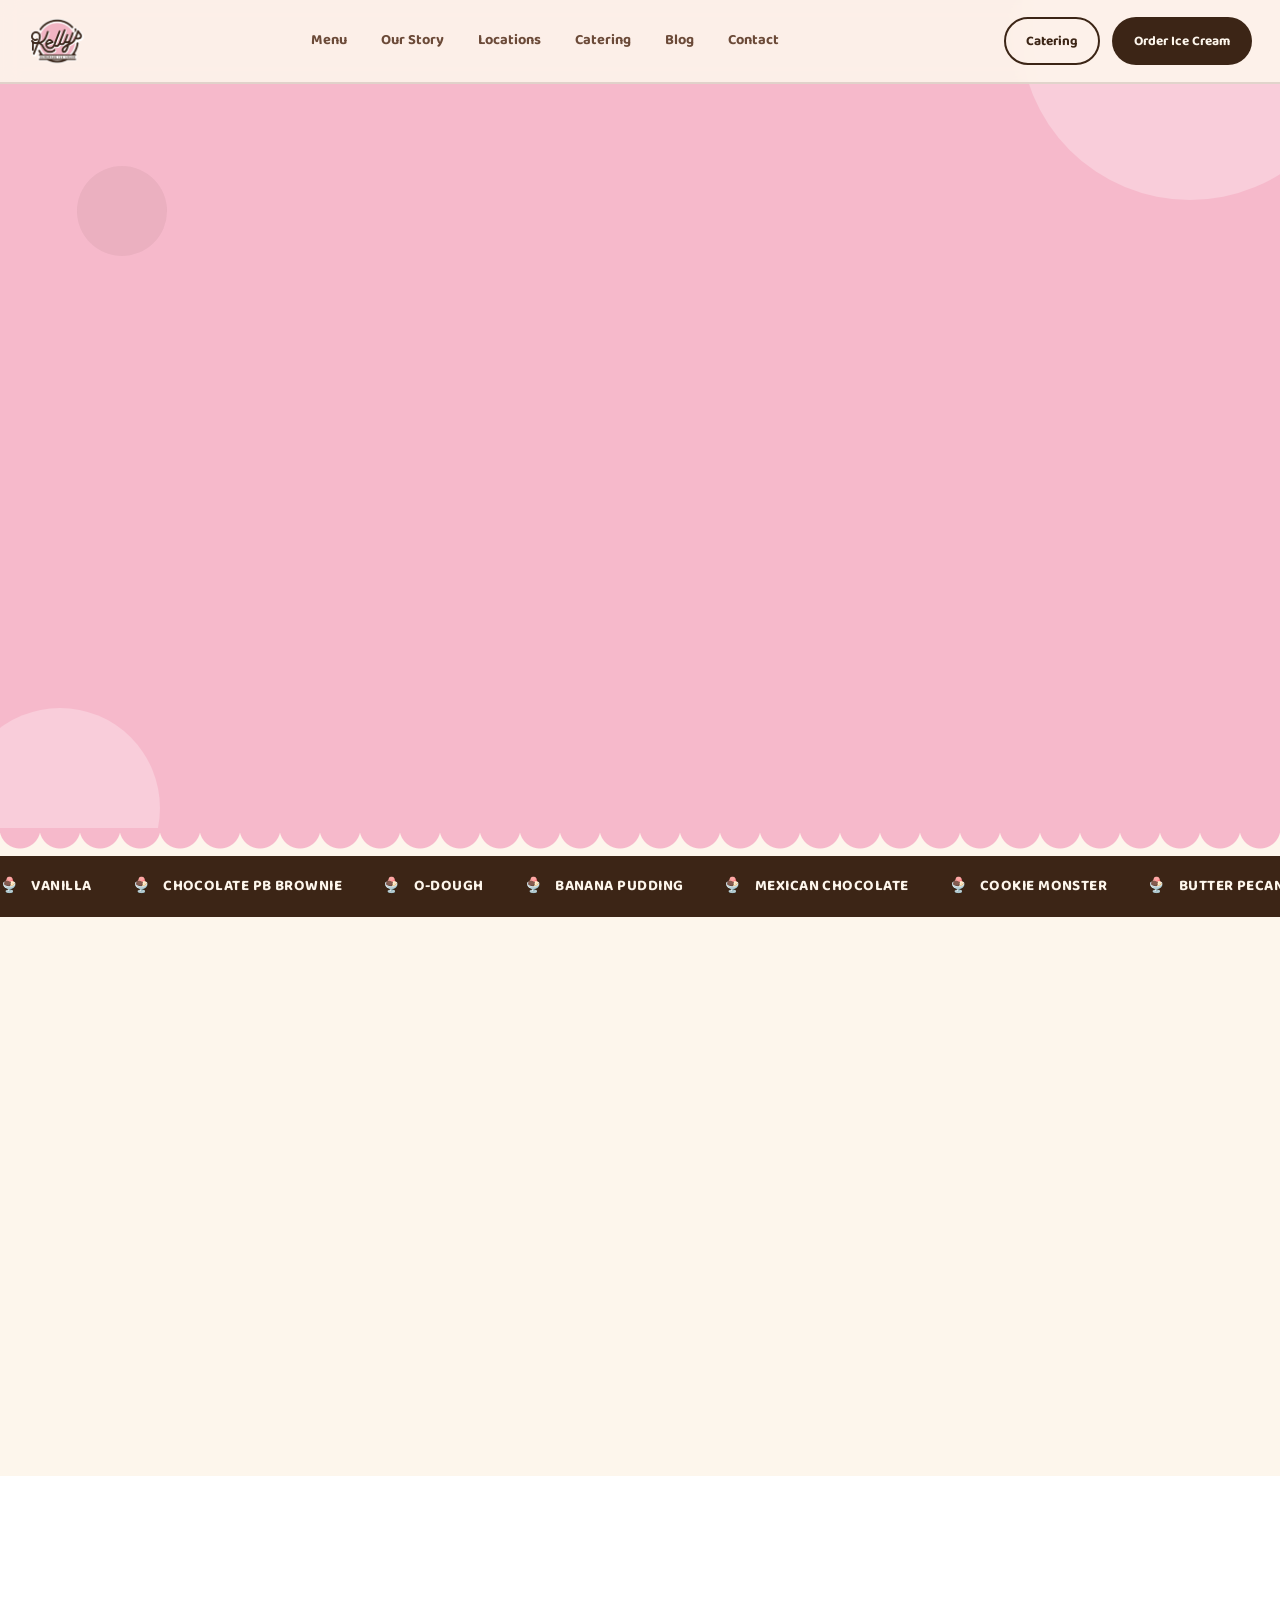
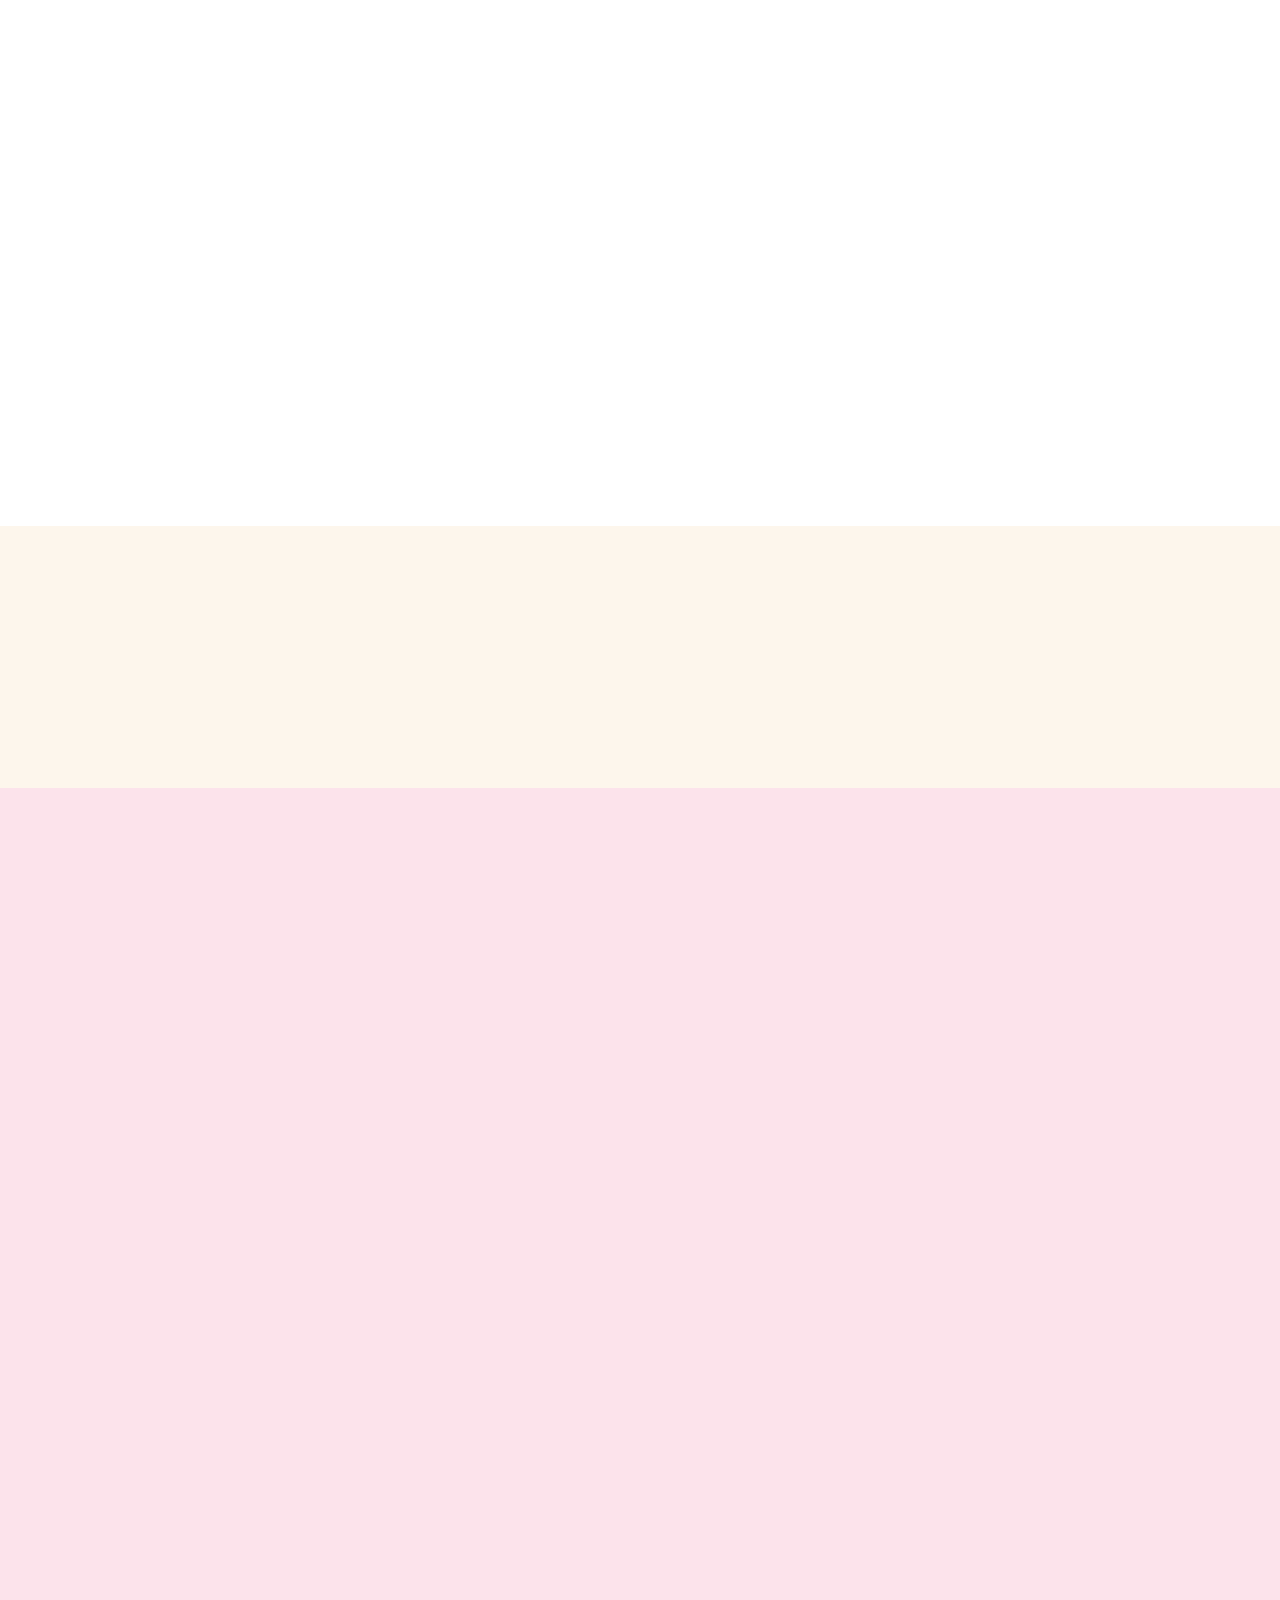
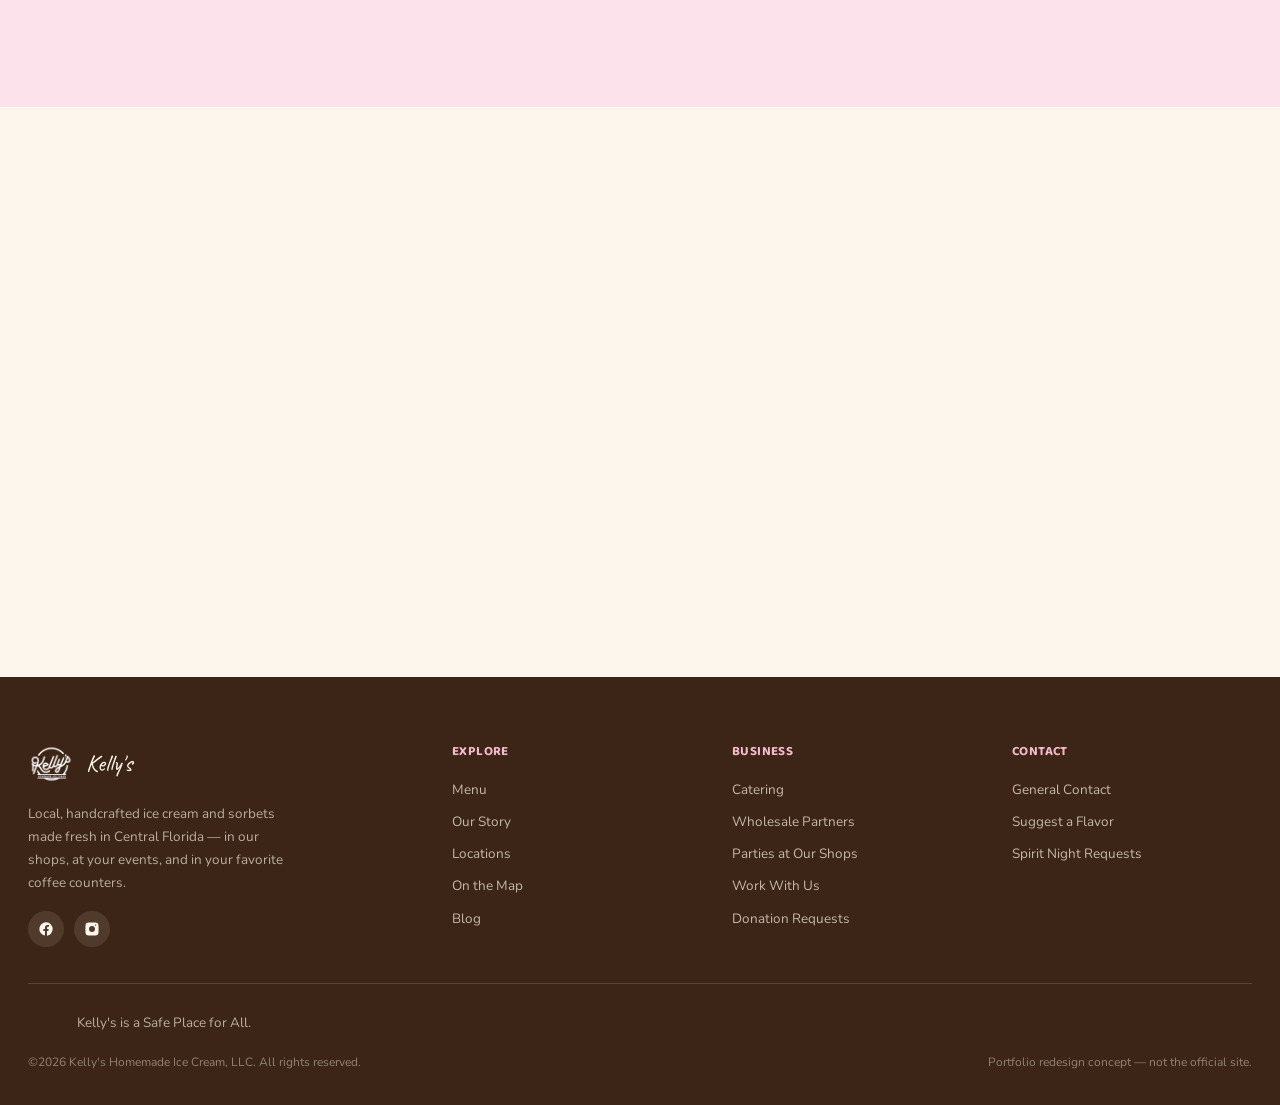
==== index.html @ 0a03357f "Initial build: Kelly's Homemade Ice Cream portfolio redesign A spec redesign of kellyshomemadeicecre" ====
<!DOCTYPE html>
<html lang="en">
<head>
  <meta charset="UTF-8">
  <meta name="viewport" content="width=device-width, initial-scale=1.0">
  <title>Kelly's Homemade Ice Cream | Central Florida Scoop Shops</title>
  <meta name="description" content="Kelly's Homemade Ice Cream is a local, handcrafted ice cream and sorbet shop with locations across Central Florida — plus catering, an ice cream truck, and wholesale partners.">
  <link rel="icon" type="image/svg+xml" href="images/favicon.svg">
  <link rel="icon" type="image/png" sizes="32x32" href="images/icon-32.png">
  <link rel="icon" type="image/png" sizes="16x16" href="images/icon-16.png">
  <link rel="apple-touch-icon" sizes="180x180" href="images/icon-180.png">
  <link rel="preconnect" href="https://fonts.googleapis.com">
  <link rel="preconnect" href="https://fonts.gstatic.com" crossorigin>
  <link href="https://fonts.googleapis.com/css2?family=Baloo+2:wght@500;600;700;800&family=Nunito:wght@400;500;600;700&family=Caveat:wght@600;700&family=Space+Mono:wght@400;700&display=swap" rel="stylesheet">
  <link rel="stylesheet" href="css/style.css">
</head>
<body>

<!-- ===== ICON SPRITE ===== -->
<svg style="display:none" aria-hidden="true">
  <symbol id="icon-pin" viewBox="0 0 24 24" fill="none" stroke="currentColor" stroke-width="2" stroke-linecap="round" stroke-linejoin="round">
    <path d="M21 10c0 6-9 12-9 12s-9-6-9-12a9 9 0 0 1 18 0z"/><circle cx="12" cy="10" r="3"/>
  </symbol>
  <symbol id="icon-phone" viewBox="0 0 24 24" fill="none" stroke="currentColor" stroke-width="2" stroke-linecap="round" stroke-linejoin="round">
    <path d="M22 16.92v3a2 2 0 0 1-2.18 2 19.79 19.79 0 0 1-8.63-3.07 19.5 19.5 0 0 1-6-6 19.79 19.79 0 0 1-3.07-8.67A2 2 0 0 1 4.11 2h3a2 2 0 0 1 2 1.72c.127.96.362 1.903.7 2.81a2 2 0 0 1-.45 2.11L8.09 9.91a16 16 0 0 0 6 6l1.27-1.27a2 2 0 0 1 2.11-.45c.907.338 1.85.573 2.81.7A2 2 0 0 1 22 16.92z"/>
  </symbol>
  <symbol id="icon-mail" viewBox="0 0 24 24" fill="none" stroke="currentColor" stroke-width="2" stroke-linecap="round" stroke-linejoin="round">
    <path d="M22 6 12 13 2 6"/><path d="M2 6h20v12H2z"/>
  </symbol>
  <symbol id="icon-clock" viewBox="0 0 24 24" fill="none" stroke="currentColor" stroke-width="2" stroke-linecap="round" stroke-linejoin="round">
    <circle cx="12" cy="12" r="9"/><path d="M12 7v5l3 3"/>
  </symbol>
  <symbol id="icon-truck" viewBox="0 0 24 24" fill="none" stroke="currentColor" stroke-width="2" stroke-linecap="round" stroke-linejoin="round">
    <path d="M1 3h15v13H1z"/><path d="M16 8h4l3 3v5h-7V8z"/><circle cx="5.5" cy="18.5" r="2.5"/><circle cx="18.5" cy="18.5" r="2.5"/>
  </symbol>
  <symbol id="icon-cart" viewBox="0 0 24 24" fill="none" stroke="currentColor" stroke-width="2" stroke-linecap="round" stroke-linejoin="round">
    <circle cx="9" cy="21" r="1"/><circle cx="20" cy="21" r="1"/><path d="M1 1h4l2.68 13.39a2 2 0 0 0 2 1.61h9.72a2 2 0 0 0 2-1.61L23 6H6"/>
  </symbol>
  <symbol id="icon-gift" viewBox="0 0 24 24" fill="none" stroke="currentColor" stroke-width="2" stroke-linecap="round" stroke-linejoin="round">
    <rect x="2" y="8" width="20" height="4" rx="1"/><path d="M12 8v13M12 8s-1-5-4-5-3 3-1 5M12 8s1-5 4-5 3 3 1 5"/><path d="M4 12v7a2 2 0 0 0 2 2h12a2 2 0 0 0 2-2v-7"/>
  </symbol>
  <symbol id="icon-heart" viewBox="0 0 24 24" fill="none" stroke="currentColor" stroke-width="2" stroke-linecap="round" stroke-linejoin="round">
    <path d="M20.8 4.6a5.5 5.5 0 0 0-7.8 0L12 5.6l-1-1a5.5 5.5 0 0 0-7.8 7.8l1 1L12 21l7.8-7.6 1-1a5.5 5.5 0 0 0 0-7.8z"/>
  </symbol>
  <symbol id="icon-briefcase" viewBox="0 0 24 24" fill="none" stroke="currentColor" stroke-width="2" stroke-linecap="round" stroke-linejoin="round">
    <rect x="2" y="7" width="20" height="14" rx="2"/><path d="M16 21V5a2 2 0 0 0-2-2h-4a2 2 0 0 0-2 2v16"/>
  </symbol>
  <symbol id="icon-users" viewBox="0 0 24 24" fill="none" stroke="currentColor" stroke-width="2" stroke-linecap="round" stroke-linejoin="round">
    <path d="M17 21v-2a4 4 0 0 0-4-4H5a4 4 0 0 0-4 4v2"/><circle cx="9" cy="7" r="4"/><path d="M23 21v-2a4 4 0 0 0-3-3.87"/><path d="M16 3.13a4 4 0 0 1 0 7.75"/>
  </symbol>
  <symbol id="icon-check" viewBox="0 0 24 24" fill="none" stroke="currentColor" stroke-width="2.5" stroke-linecap="round" stroke-linejoin="round">
    <path d="M5 13l4 4L19 7"/>
  </symbol>
  <symbol id="icon-arrow" viewBox="0 0 24 24" fill="none" stroke="currentColor" stroke-width="2" stroke-linecap="round" stroke-linejoin="round">
    <path d="M5 12h14M13 6l6 6-6 6"/>
  </symbol>
  <symbol id="icon-x" viewBox="0 0 24 24" fill="none" stroke="currentColor" stroke-width="2" stroke-linecap="round" stroke-linejoin="round">
    <path d="M6 6l12 12M18 6L6 18"/>
  </symbol>
  <symbol id="icon-handshake" viewBox="0 0 24 24" fill="none" stroke="currentColor" stroke-width="2" stroke-linecap="round" stroke-linejoin="round">
    <path d="M11 17l-1.5-1.5a3.5 3.5 0 0 1 0-5L12 8"/><path d="M13 7l1.5 1.5a3.5 3.5 0 0 1 0 5L12 16"/><path d="M2 12l4-4 4 4-4 4z"/><path d="M22 12l-4-4-4 4 4 4z"/>
  </symbol>
  <symbol id="icon-lightbulb" viewBox="0 0 24 24" fill="none" stroke="currentColor" stroke-width="2" stroke-linecap="round" stroke-linejoin="round">
    <path d="M9 18h6M10 22h4M12 2a6 6 0 0 0-4 10.5c.6.6 1 1.5 1 2.5h6c0-1 .4-1.9 1-2.5A6 6 0 0 0 12 2z"/>
  </symbol>
  <symbol id="icon-map" viewBox="0 0 24 24" fill="none" stroke="currentColor" stroke-width="2" stroke-linecap="round" stroke-linejoin="round">
    <path d="M1 6v16l7-4 8 4 7-4V2l-7 4-8-4z"/><path d="M8 2v16M16 6v16"/>
  </symbol>
  <symbol id="icon-upload" viewBox="0 0 24 24" fill="none" stroke="currentColor" stroke-width="2" stroke-linecap="round" stroke-linejoin="round">
    <path d="M21 15v4a2 2 0 0 1-2 2H5a2 2 0 0 1-2-2v-4"/><path d="M17 8l-5-5-5 5"/><path d="M12 3v12"/>
  </symbol>
</svg>

<!-- ===== NAV ===== -->
<header class="nav" id="nav">
  <div class="container nav-inner">
    <a href="index.html" class="nav-logo">
      <img src="images/logo-pink.png" alt="Kelly's Homemade Ice Cream">
    </a>
    <nav class="nav-links" aria-label="Primary">
      <a href="menu.html" class="nav-link">Menu</a>
      <a href="story.html" class="nav-link">Our Story</a>
      <a href="locations.html" class="nav-link">Locations</a>
      <a href="catering.html" class="nav-link">Catering</a>
      <a href="blog.html" class="nav-link">Blog</a>
      <a href="contact.html" class="nav-link">Contact</a>
    </nav>
    <div class="nav-actions">
      <a href="catering.html" class="btn btn-outline btn-sm">Catering</a>
      <a href="menu.html" class="btn btn-primary btn-sm">Order Ice Cream</a>
      <button class="hamburger" id="hamburger" aria-label="Toggle menu" aria-expanded="false">
        <span></span><span></span><span></span>
      </button>
    </div>
  </div>
</header>

<div class="mobile-menu" id="mobile-menu">
  <ul>
    <li><a href="menu.html" class="mobile-link">Menu</a></li>
    <li><a href="story.html" class="mobile-link">Our Story</a></li>
    <li><a href="locations.html" class="mobile-link">Locations</a></li>
    <li><a href="on-the-map.html" class="mobile-link">On the Map</a></li>
    <li><a href="catering.html" class="mobile-link">Catering</a></li>
    <li><a href="blog.html" class="mobile-link">Blog</a></li>
    <li><a href="wholesale.html" class="mobile-link">Wholesale</a></li>
    <li><a href="work-with-us.html" class="mobile-link">Work With Us</a></li>
    <li><a href="contact.html" class="mobile-link">Contact</a></li>
  </ul>
  <a href="menu.html" class="btn btn-primary btn-full">Order Ice Cream</a>
</div>

<main>

  <!-- ===== HERO ===== -->
  <section class="hero" id="top">
    <div class="hero-blob hero-blob--1"></div>
    <div class="hero-blob hero-blob--2"></div>
    <div class="hero-blob hero-blob--3"></div>
    <div class="container hero-inner">
      <div class="hero-copy">
        <p class="eyebrow hero-eyebrow reveal-up">Local &amp; Handcrafted Since Day One</p>
        <h1 class="hero-title reveal-up">Homemade Ice Cream<span class="script">& Sorbets</span></h1>
        <p class="hero-sub reveal-up">Kelly's Homemade Ice Cream is a local, handcrafted ice cream shop. We make all of our ice creams and sorbets right here in Central Florida — dairy and non-dairy alike. Come for the scoop, stay for the whole ice cream experience.</p>
        <div class="hero-actions reveal-up">
          <a href="menu.html" class="btn btn-primary">See the Menu <svg width="15" height="15"><use href="#icon-arrow"/></svg></a>
          <a href="locations.html" class="btn btn-outline"><svg width="15" height="15"><use href="#icon-pin"/></svg> Find a Shop</a>
        </div>
      </div>
      <div class="hero-visual reveal-up">
        <img src="images/hero-shop.jpg" alt="The pink and cream striped dining room inside a Kelly's Homemade Ice Cream scoop shop">
        <div class="hero-visual-badge">
          <svg width="26" height="26"><use href="#icon-heart"/></svg>
          <div>
            <div class="hero-visual-badge-num">100+</div>
            <div class="hero-visual-badge-label">Flavors Made</div>
          </div>
        </div>
      </div>
    </div>
  </section>

  <div class="scallop scallop-bottom-pink"></div>

  <!-- ===== FLAVOR MARQUEE ===== -->
  <div class="marquee-strip">
    <div class="marquee-track" id="marquee-track">
      <span class="marquee-item">Vanilla</span>
      <span class="marquee-item">Chocolate PB Brownie</span>
      <span class="marquee-item">O-Dough</span>
      <span class="marquee-item">Banana Pudding</span>
      <span class="marquee-item">Mexican Chocolate</span>
      <span class="marquee-item">Cookie Monster</span>
      <span class="marquee-item">Butter Pecan</span>
      <span class="marquee-item">Salted Caramel Cookies + Cream</span>
    </div>
  </div>

  <!-- ===== QUICK LINKS ===== -->
  <section class="section-padding">
    <div class="container">
      <div class="section-header center reveal-up">
        <p class="eyebrow">Get Your Scoop</p>
        <h2 class="section-title">Everything you need, <em>in one place.</em></h2>
      </div>
      <div class="quick-grid">
        <a href="locations.html" class="quick-card reveal-up">
          <div class="quick-card-icon"><svg width="24" height="24"><use href="#icon-pin"/></svg></div>
          <h3>Locations</h3>
          <p>Find your nearest scoop shop or Foxtail Coffee counter across Central Florida.</p>
        </a>
        <a href="catering.html" class="quick-card reveal-up">
          <div class="quick-card-icon"><svg width="24" height="24"><use href="#icon-truck"/></svg></div>
          <h3>Catering</h3>
          <p>Book our ice cream truck or cart for weddings, parties, and events.</p>
        </a>
        <a href="menu.html" class="quick-card reveal-up">
          <div class="quick-card-icon"><svg width="24" height="24"><use href="#icon-cart"/></svg></div>
          <h3>Menu</h3>
          <p>Browse our signature flavors and Kelly's Originals — over 100 recipes strong.</p>
        </a>
      </div>
    </div>
  </section>

  <!-- ===== STORY TEASER ===== -->
  <section class="section-padding" style="background: var(--white);">
    <div class="container">
      <div class="split">
        <div class="split-text">
          <p class="eyebrow reveal-up">Our Sweet Story</p>
          <h2 class="section-title reveal-up">From a tiny kitchen to <em>your neighborhood.</em></h2>
          <p class="reveal-up">Hi, I'm Kelly! For as long as I can remember, I've had a passion for ice cream. Though I later became a nurse by trade, I've never known a time when ice cream wasn't the center of my day.</p>
          <p class="reveal-up">Together with my husband, our inaugural batch of Kelly's ice cream was born in the tiny kitchen of our first home. We carted our frozen favorites to local farmer's markets, slowly introducing our newest flavors to anyone willing to try a scoop.</p>
          <p class="script split-quote reveal-up">"We just knew we were doing what we loved."</p>
          <a href="story.html" class="btn btn-pink reveal-up">Read Our Full Story <svg width="15" height="15"><use href="#icon-arrow"/></svg></a>
        </div>
        <div class="split-img reveal-up">
          <img src="https://static.wixstatic.com/media/b6ddd5_0f6be79d1eb942139ef031007338f369~mv2.jpg/v1/fill/w_800,h_1000,al_c,q_85,enc_avif,quality_auto/Family%20Photo_JPG.jpg" alt="Kelly and her family, the founders of Kelly's Homemade Ice Cream">
        </div>
      </div>
    </div>
  </section>

  <!-- ===== STATS ===== -->
  <section class="section-padding" style="padding-top:0;">
    <div class="container">
      <div class="stats-strip reveal-up">
        <div class="stat">
          <div class="stat-num" data-count="100">0</div>
          <div class="stat-label">Flavor Recipes</div>
        </div>
        <div class="stat">
          <div class="stat-num" data-count="4">0</div>
          <div class="stat-label">Scoop Shops</div>
        </div>
        <div class="stat">
          <div class="stat-num" data-count="50">0</div>
          <div class="stat-label">Foxtail Partner Cafes</div>
        </div>
        <div class="stat">
          <div class="stat-num" data-count="1">0</div>
          <div class="stat-label">Legendary Pink Truck</div>
        </div>
      </div>
    </div>
  </section>

  <!-- ===== LOCATIONS PREVIEW ===== -->
  <section class="section-padding" style="background: var(--pink-soft);">
    <div class="container">
      <div class="section-header center reveal-up">
        <p class="eyebrow">Here's the Scoop</p>
        <h2 class="section-title">Our very own <em>scoop shops.</em></h2>
        <p class="section-sub" style="margin-left:auto;margin-right:auto;">We love what we do and you can tell with your first taste. Visit one of our flagship shops for the full Kelly's experience.</p>
      </div>
      <div class="location-grid">
        <div class="location-card reveal-up">
          <div class="location-card-img"><img src="https://static.wixstatic.com/media/b6ddd5_dfd1898ca01141fc8b937c8698ceccd8~mv2.jpg/v1/crop/x_596,y_0,w_2610,h_2535/fill/w_600,h_500,al_c,q_85,enc_avif,quality_auto/DSC_3026.jpg" alt="Kelly's Corrine scoop shop"></div>
          <div class="location-card-body">
            <p class="location-card-tag">Our Very First Shop</p>
            <h3>Corrine / Audubon Park</h3>
            <address>3114 Corrine Drive, Orlando, FL 32803</address>
            <a href="locations.html" class="btn btn-outline btn-sm">Read More</a>
          </div>
        </div>
        <div class="location-card reveal-up">
          <div class="location-card-img"><img src="https://static.wixstatic.com/media/1fdfef_330c688998774079938f65fcef106db3~mv2.jpg/v1/crop/x_813,y_299,w_1988,h_1944/fill/w_600,h_500,al_c,q_85,enc_avif,quality_auto/DSC_2496.jpg" alt="Kelly's Ferncreek scoop shop"></div>
          <div class="location-card-body">
            <p class="location-card-tag">The Second Location</p>
            <h3>Ferncreek</h3>
            <address>1817 S Ferncreek Ave, Orlando, FL 32806</address>
            <a href="locations.html" class="btn btn-outline btn-sm">Read More</a>
          </div>
        </div>
        <div class="location-card reveal-up">
          <div class="location-card-img"><img src="https://static.wixstatic.com/media/1fdfef_002c6d40dcbf4b0fac92e855458b3c05~mv2.jpg/v1/crop/x_0,y_942,w_3000,h_2955/fill/w_600,h_500,al_c,q_85,enc_avif,quality_auto/Oviedo%20store%20front.jpg" alt="Kelly's Oviedo scoop shop"></div>
          <div class="location-card-body">
            <p class="location-card-tag">The Third Location</p>
            <h3>Oviedo</h3>
            <address>119 N Central Ave #1007, Oviedo, FL 32765</address>
            <a href="locations.html" class="btn btn-outline btn-sm">Read More</a>
          </div>
        </div>
      </div>
      <div style="text-align:center; margin-top:36px;">
        <a href="locations.html" class="btn btn-primary reveal-up">View All Locations <svg width="15" height="15"><use href="#icon-arrow"/></svg></a>
      </div>
    </div>
  </section>

  <!-- ===== TESTIMONIALS ===== -->
  <section class="section-padding">
    <div class="container">
      <div class="section-header center reveal-up">
        <p class="eyebrow">What People Say</p>
        <h2 class="section-title">Sweet words from <em>sweet customers.</em></h2>
      </div>
      <div class="testimonial-grid">
        <div class="testimonial-card reveal-up">
          <div class="testimonial-stars">★★★★★</div>
          <p class="testimonial-quote">"If you are looking for some of the most unique ice cream flavors, you are in luck! Kelly's always offers seasonal delights that fulfill anyone's cravings."</p>
          <p class="testimonial-name">Juanita C.</p>
        </div>
        <div class="testimonial-card reveal-up">
          <div class="testimonial-stars">★★★★★</div>
          <p class="testimonial-quote">"Rented the Kelly's ice cream truck for my wedding and it was a hit! Definitely recommend. Looked great in pictures which is a plus!"</p>
          <p class="testimonial-name">Isabel C.</p>
        </div>
        <div class="testimonial-card reveal-up">
          <div class="testimonial-stars">★★★★★</div>
          <p class="testimonial-quote">"Delicious ice cream, great environment, amazing people! Best ice cream ever!! Me and my family came here together and now I recommend this place to everyone I know."</p>
          <p class="testimonial-name">Linda B.</p>
        </div>
      </div>
    </div>
  </section>

</main>

<!-- ===== FOOTER ===== -->
<footer class="footer">
  <div class="container">
    <div class="footer-grid">
      <div>
        <div class="footer-logo">
          <img src="images/logo-white.png" alt="Kelly's Homemade Ice Cream">
          <span class="footer-logo-text">Kelly's</span>
        </div>
        <p>Local, handcrafted ice cream and sorbets made fresh in Central Florida — in our shops, at your events, and in your favorite coffee counters.</p>
        <div class="footer-socials">
          <a href="https://www.facebook.com/KellysHomemadeIceCream" target="_blank" rel="noopener" class="footer-social-btn" aria-label="Facebook">
            <svg width="16" height="16" viewBox="0 0 24 24" fill="currentColor"><path d="M22 12a10 10 0 1 0-11.5 9.9v-7H8v-2.9h2.5V9.8c0-2.5 1.5-3.9 3.8-3.9 1.1 0 2.2.2 2.2.2v2.5h-1.3c-1.2 0-1.6.8-1.6 1.6v1.9H16l-.4 2.9h-2.1v7A10 10 0 0 0 22 12z"/></svg>
          </a>
          <a href="https://www.instagram.com/kellyshomemadeicecream/" target="_blank" rel="noopener" class="footer-social-btn" aria-label="Instagram">
            <svg width="16" height="16" viewBox="0 0 24 24" fill="currentColor"><path d="M12 2.163c3.204 0 3.584.012 4.85.07 3.252.148 4.771 1.691 4.919 4.919.058 1.265.069 1.645.069 4.849 0 3.205-.012 3.584-.069 4.849-.149 3.225-1.664 4.771-4.919 4.919-1.266.058-1.644.07-4.85.07-3.204 0-3.584-.012-4.849-.07-3.26-.149-4.771-1.699-4.919-4.92-.058-1.265-.07-1.644-.07-4.849 0-3.204.013-3.583.07-4.849.149-3.227 1.664-4.771 4.919-4.919 1.266-.057 1.645-.069 4.849-.069zM12 7.5a4.5 4.5 0 1 0 0 9 4.5 4.5 0 0 0 0-9zm5.4-2.4a1.05 1.05 0 1 0 0 2.1 1.05 1.05 0 0 0 0-2.1z"/></svg>
          </a>
        </div>
      </div>
      <div>
        <div class="footer-heading">Explore</div>
        <div class="footer-links">
          <a href="menu.html">Menu</a>
          <a href="story.html">Our Story</a>
          <a href="locations.html">Locations</a>
          <a href="on-the-map.html">On the Map</a>
          <a href="blog.html">Blog</a>
        </div>
      </div>
      <div>
        <div class="footer-heading">Business</div>
        <div class="footer-links">
          <a href="catering.html">Catering</a>
          <a href="wholesale.html">Wholesale Partners</a>
          <a href="shop-parties.html">Parties at Our Shops</a>
          <a href="work-with-us.html">Work With Us</a>
          <a href="donations.html">Donation Requests</a>
        </div>
      </div>
      <div>
        <div class="footer-heading">Contact</div>
        <div class="footer-links">
          <a href="contact.html">General Contact</a>
          <a href="flavor-ideas.html">Suggest a Flavor</a>
          <a href="spirit-night.html">Spirit Night Requests</a>
        </div>
      </div>
    </div>
    <p class="footer-safe">Kelly's is a Safe Place for All.</p>
    <div class="footer-bottom">
      <span>©2026 Kelly's Homemade Ice Cream, LLC. All rights reserved.</span>
      <span>Portfolio redesign concept — not the official site.</span>
    </div>
  </div>
</footer>

<script src="https://cdnjs.cloudflare.com/ajax/libs/gsap/3.12.5/gsap.min.js"></script>
<script src="https://cdnjs.cloudflare.com/ajax/libs/gsap/3.12.5/ScrollTrigger.min.js"></script>
<script src="js/main.js"></script>
</body>
</html>
---- css/style.css ----
/* ============================================================
   KELLY'S HOMEMADE ICE CREAM — style.css
   Warm cream + bubblegum pink + cocoa brown, scalloped "drip"
   section dividers, rounded playful type. Light-only palette —
   matches the shop's real in-store look (pink & cream stripes).
   ============================================================ */

:root {
  --cream:      #FDF6EC;
  --cream-2:    #FAEEDC;
  --pink:       #F6B9CB;
  --pink-soft:  #FCE3EB;
  --pink-deep:  #EE93AE;
  --pink-line:  rgba(60, 37, 22, 0.14);
  --brown:      #3C2516;
  --brown-2:    #6B4A38;
  --brown-3:    #8C7160;
  --white:      #FFFFFF;
  --shadow:     rgba(60, 37, 22, 0.14);
  --radius:     20px;
  --radius-lg:  28px;
  --ease:       cubic-bezier(0.4, 0, 0.2, 1);
  --font-display: 'Baloo 2', 'Segoe UI', sans-serif;
  --font-text:    'Nunito', 'Segoe UI', sans-serif;
  --font-script:  'Caveat', cursive;
  --font-mono:    'Space Mono', 'SFMono-Regular', monospace;
}

/* ---- Reset ---- */
*, *::before, *::after { box-sizing: border-box; margin: 0; padding: 0; }
html { scroll-behavior: smooth; }
body {
  font-family: var(--font-text);
  background: var(--cream);
  color: var(--brown-2);
  line-height: 1.65;
  overflow-x: hidden;
}
img { display: block; max-width: 100%; height: auto; }
a { color: inherit; text-decoration: none; }
ul { list-style: none; }
button { cursor: pointer; border: none; background: none; font: inherit; color: inherit; }
input, textarea, select {
  font: inherit;
  color: var(--brown);
  background: var(--white);
  border: 2px solid var(--pink-line);
  border-radius: 14px;
  padding: 13px 16px;
  width: 100%;
  outline: none;
  transition: border-color 0.25s var(--ease), box-shadow 0.25s var(--ease);
}
input:focus, textarea:focus, select:focus {
  border-color: var(--pink-deep);
  box-shadow: 0 0 0 4px rgba(238, 147, 174, 0.22);
}
input::placeholder, textarea::placeholder { color: var(--brown-3); }
select { cursor: pointer; }

h1, h2, h3, h4 { font-family: var(--font-display); line-height: 1.15; color: var(--brown); font-weight: 700; }
p { color: var(--brown-2); }
.mono { font-family: var(--font-mono); }
.script { font-family: var(--font-script); }

/* ---- Layout ---- */
.container { max-width: 1320px; margin: 0 auto; padding: 0 28px; }
.section-padding { padding: 96px 0; }
.eyebrow {
  display: inline-flex; align-items: center; gap: 9px;
  font-family: var(--font-mono);
  font-size: 12px; font-weight: 700; letter-spacing: 0.08em; text-transform: uppercase;
  color: var(--pink-deep);
  margin-bottom: 16px;
}
.eyebrow::before { content: '🍦'; font-size: 14px; }
.section-title { font-size: clamp(30px, 4vw, 46px); text-wrap: balance; }
.section-title em { font-style: normal; font-family: var(--font-script); color: var(--pink-deep); font-weight: 400; }
.section-sub { font-size: 16.5px; margin-top: 16px; max-width: 62ch; }
.section-header { max-width: 680px; margin: 0 0 52px; }
.section-header.center { margin: 0 auto 52px; text-align: center; }

.btn {
  display: inline-flex; align-items: center; justify-content: center; gap: 9px;
  padding: 15px 28px;
  border-radius: 999px;
  font-family: var(--font-display);
  font-weight: 700; font-size: 15px;
  transition: all 0.25s var(--ease);
  white-space: nowrap;
  border: 2px solid transparent;
}
.btn-primary { background: var(--brown); color: var(--cream); }
.btn-primary:hover { background: #2a1a0f; transform: translateY(-2px); box-shadow: 0 14px 30px var(--shadow); }
.btn-outline { background: transparent; color: var(--brown); border-color: var(--brown); }
.btn-outline:hover { background: var(--brown); color: var(--cream); }
.btn-pink { background: var(--pink-deep); color: var(--white); }
.btn-pink:hover { background: var(--brown); color: var(--cream); transform: translateY(-2px); box-shadow: 0 14px 30px var(--shadow); }
.btn-sm { padding: 11px 20px; font-size: 13.5px; }
.btn-full { width: 100%; }

/* ---- Scalloped drip dividers ---- */
.scallop {
  position: relative; width: 100%; height: 28px;
  background-size: 40px 40px; background-repeat: repeat-x;
}
.scallop-top-cream {
  background-image: radial-gradient(circle at 20px 40px, var(--cream) 20px, transparent 21px);
  background-position: 0 0;
}
.scallop-bottom-cream {
  background-image: radial-gradient(circle at 20px 0, var(--cream) 20px, transparent 21px);
}
.scallop-top-pink {
  background-image: radial-gradient(circle at 20px 40px, var(--pink) 20px, transparent 21px);
}
.scallop-bottom-pink {
  background-image: radial-gradient(circle at 20px 0, var(--pink) 20px, transparent 21px);
}
.scallop-top-white {
  background-image: radial-gradient(circle at 20px 40px, var(--white) 20px, transparent 21px);
}
.scallop-bottom-white {
  background-image: radial-gradient(circle at 20px 0, var(--white) 20px, transparent 21px);
}

/* ============================================================
   NAV
   ============================================================ */
.nav {
  position: fixed; top: 0; left: 0; right: 0; z-index: 200;
  height: 84px;
  display: flex; align-items: center;
  background: rgba(253, 246, 236, 0.9);
  backdrop-filter: blur(10px);
  border-bottom: 2px solid var(--pink-line);
  transition: box-shadow 0.3s var(--ease);
}
.nav.scrolled { box-shadow: 0 10px 30px var(--shadow); }
.nav-inner { display: flex; align-items: center; gap: 30px; width: 100%; }
.nav-logo { display: flex; align-items: center; gap: 12px; flex-shrink: 0; }
.nav-logo img { height: 54px; width: auto; }
.nav-logo-text { font-family: var(--font-script); font-size: 26px; color: var(--brown); line-height: 1; }

.nav-links { display: flex; gap: 6px; margin: 0 auto; }
.nav-link {
  font-family: var(--font-display);
  font-size: 14.5px; font-weight: 700; color: var(--brown-2);
  padding: 10px 14px; border-radius: 999px;
  transition: all 0.2s var(--ease);
  position: relative;
}
.nav-link:hover, .nav-link.active { color: var(--brown); background: var(--pink-soft); }

.nav-actions { display: flex; align-items: center; gap: 12px; flex-shrink: 0; }

.hamburger { display: none; flex-direction: column; gap: 5px; padding: 6px; margin-left: 4px; }
.hamburger span { display: block; width: 24px; height: 3px; border-radius: 2px; background: var(--brown); transition: transform 0.3s var(--ease), opacity 0.3s var(--ease); }
.hamburger.open span:nth-child(1) { transform: translateY(8px) rotate(45deg); }
.hamburger.open span:nth-child(2) { opacity: 0; }
.hamburger.open span:nth-child(3) { transform: translateY(-8px) rotate(-45deg); }

.mobile-menu {
  position: fixed; inset: 0; z-index: 199;
  background: var(--cream);
  display: flex; flex-direction: column;
  padding: 110px 30px 40px;
  transform: translateX(100%);
  transition: transform 0.4s var(--ease);
  overflow-y: auto;
}
.mobile-menu.open { transform: translateX(0); }
.mobile-menu ul { display: flex; flex-direction: column; gap: 2px; margin-bottom: 28px; }
.mobile-link { display: block; padding: 15px 4px; font-family: var(--font-display); font-weight: 700; font-size: 21px; color: var(--brown); border-bottom: 2px solid var(--pink-line); }

@media (max-width: 980px) {
  .nav-links { display: none; }
  .hamburger { display: flex; }
  .nav-actions .btn { display: none; }
}

/* ============================================================
   PAGE HERO (secondary pages)
   ============================================================ */
.page-hero {
  position: relative;
  padding: calc(84px + 70px) 0 90px;
  background: var(--pink);
  overflow: hidden;
}
.page-hero::before, .page-hero::after {
  content: ''; position: absolute; border-radius: 50%; background: rgba(255,255,255,0.25);
}
.page-hero::before { width: 260px; height: 260px; top: -100px; right: -60px; }
.page-hero::after { width: 160px; height: 160px; bottom: -60px; left: 8%; }
.page-hero-inner { position: relative; z-index: 2; max-width: 760px; }
.page-hero .eyebrow { color: var(--brown); }
.page-hero .eyebrow::before { content: ''; }
.page-hero h1 { font-size: clamp(38px, 6vw, 64px); color: var(--brown); }
.page-hero p { font-size: 17.5px; color: var(--brown-2); max-width: 58ch; margin-top: 16px; }

/* ============================================================
   HOME HERO
   ============================================================ */
.hero {
  position: relative;
  padding: calc(84px + 90px) 0 120px;
  background: var(--pink);
  overflow: hidden;
}
.hero-blob { position: absolute; border-radius: 50%; background: rgba(255,255,255,0.28); }
.hero-blob--1 { width: 340px; height: 340px; top: -140px; right: -80px; }
.hero-blob--2 { width: 200px; height: 200px; bottom: -80px; left: -40px; }
.hero-blob--3 { width: 90px; height: 90px; top: 20%; left: 6%; background: rgba(60,37,22,0.06); }
.hero-inner { position: relative; z-index: 2; display: grid; grid-template-columns: 1.1fr 0.9fr; gap: 56px; align-items: center; }
.hero-eyebrow { color: var(--brown); }
.hero-eyebrow::before { content: ''; }
.hero-title { font-size: clamp(42px, 6vw, 72px); color: var(--brown); margin-bottom: 20px; }
.hero-title .script { display: block; color: var(--white); -webkit-text-stroke: 2px var(--brown); font-size: 1.15em; }
.hero-sub { font-size: 18px; color: var(--brown-2); max-width: 50ch; margin-bottom: 32px; }
.hero-actions { display: flex; gap: 14px; flex-wrap: wrap; }
.hero-visual { position: relative; }
.hero-visual img { border-radius: var(--radius-lg); box-shadow: 0 30px 60px rgba(60,37,22,0.25); }
.hero-visual-badge {
  position: absolute; bottom: -22px; left: -22px;
  background: var(--white); border-radius: var(--radius);
  padding: 16px 22px; box-shadow: 0 20px 40px var(--shadow);
  display: flex; align-items: center; gap: 12px;
}
.hero-visual-badge svg { color: var(--pink-deep); flex-shrink: 0; }
.hero-visual-badge-num { font-family: var(--font-display); font-weight: 800; font-size: 22px; color: var(--brown); line-height: 1; }
.hero-visual-badge-label { font-size: 11.5px; color: var(--brown-3); text-transform: uppercase; letter-spacing: 0.04em; }

@media (max-width: 900px) {
  .hero-inner { grid-template-columns: 1fr; }
  .hero-visual { order: -1; max-width: 420px; margin: 0 auto; }
}

/* ============================================================
   MARQUEE (flavor ticker)
   ============================================================ */
.marquee-strip { background: var(--brown); padding: 18px 0; overflow: hidden; }
.marquee-track { display: flex; gap: 40px; width: max-content; animation: marquee 32s linear infinite; }
@keyframes marquee { from { transform: translateX(0); } to { transform: translateX(-50%); } }
.marquee-item { font-family: var(--font-display); font-weight: 700; font-size: 15px; color: var(--cream); white-space: nowrap; display: flex; align-items: center; gap: 12px; text-transform: uppercase; letter-spacing: 0.03em; }
.marquee-item::before { content: '🍨'; font-size: 15px; }

/* ============================================================
   QUICK LINK CARDS
   ============================================================ */
.quick-grid { display: grid; grid-template-columns: repeat(3, 1fr); gap: 24px; }
.quick-card {
  background: var(--white); border-radius: var(--radius-lg);
  padding: 34px 30px; text-align: left;
  box-shadow: 0 16px 40px var(--shadow);
  transition: transform 0.3s var(--ease), box-shadow 0.3s var(--ease);
  cursor: pointer; display: block;
}
.quick-card:hover { transform: translateY(-6px); box-shadow: 0 26px 56px var(--shadow); }
.quick-card-icon {
  width: 56px; height: 56px; border-radius: 16px;
  background: var(--pink-soft); color: var(--pink-deep);
  display: flex; align-items: center; justify-content: center;
  margin: 0 auto 18px; transition: background 0.3s var(--ease), color 0.3s var(--ease), transform 0.3s var(--ease);
}
.quick-card:hover .quick-card-icon { background: var(--brown); color: var(--cream); transform: scale(1.08) rotate(-4deg); }
.quick-card h3 { font-size: 21px; margin-bottom: 8px; }
.quick-card p { font-size: 14px; }

@media (max-width: 780px) { .quick-grid { grid-template-columns: 1fr; } }

/* ============================================================
   STORY / EXPERIENCE SPLIT
   ============================================================ */
.split { display: grid; grid-template-columns: 1fr 1fr; gap: 64px; align-items: center; }
.split-img { border-radius: var(--radius-lg); overflow: hidden; box-shadow: 0 24px 50px var(--shadow); }
.split-img img { width: 100%; height: 100%; object-fit: cover; }
.split-text p { margin-bottom: 16px; font-size: 15.5px; line-height: 1.8; }
.split-quote { font-family: var(--font-script); font-size: 28px; color: var(--pink-deep); margin: 20px 0; line-height: 1.3; }

@media (max-width: 900px) {
  .split { grid-template-columns: 1fr; gap: 36px; }
  .split.reverse .split-img { order: -1; }
}

/* ============================================================
   STATS STRIP
   ============================================================ */
.stats-strip {
  display: grid; grid-template-columns: repeat(4, 1fr); gap: 20px;
  background: var(--white);
  border-radius: var(--radius-lg);
  padding: 36px 24px;
  box-shadow: 0 16px 40px var(--shadow);
}
.stat { text-align: center; }
.stat-num { font-family: var(--font-display); font-size: clamp(30px, 3.4vw, 42px); color: var(--pink-deep); font-weight: 800; }
.stat-label { font-size: 12.5px; color: var(--brown-3); margin-top: 4px; text-transform: uppercase; letter-spacing: 0.03em; }

@media (max-width: 640px) { .stats-strip { grid-template-columns: repeat(2, 1fr); } }

/* ============================================================
   LOCATIONS
   ============================================================ */
.location-grid { display: grid; grid-template-columns: repeat(3, 1fr); gap: 26px; }
.location-card {
  background: var(--white); border-radius: var(--radius-lg); overflow: hidden;
  box-shadow: 0 16px 40px var(--shadow);
  transition: transform 0.3s var(--ease), box-shadow 0.3s var(--ease);
}
.location-card:hover { transform: translateY(-6px); box-shadow: 0 26px 56px var(--shadow); }
.location-card-img { height: 220px; overflow: hidden; }
.location-card-img img { width: 100%; height: 100%; object-fit: cover; transition: transform 0.5s var(--ease); }
.location-card:hover .location-card-img img { transform: scale(1.06); }
.location-card-body { padding: 26px 24px; }
.location-card-tag { font-family: var(--font-mono); font-size: 11px; font-weight: 700; letter-spacing: 0.06em; text-transform: uppercase; color: var(--pink-deep); margin-bottom: 8px; }
.location-card h3 { font-size: 21px; margin-bottom: 8px; }
.location-card address { font-style: normal; font-size: 14px; color: var(--brown-2); margin-bottom: 14px; line-height: 1.6; }

.partner-grid { display: grid; grid-template-columns: repeat(auto-fill, minmax(210px, 1fr)); gap: 16px; }
.partner-card {
  background: var(--white); border-radius: var(--radius); overflow: hidden;
  box-shadow: 0 10px 26px var(--shadow);
  transition: transform 0.3s var(--ease);
}
.partner-card:hover { transform: translateY(-4px); }
.partner-card-img { height: 140px; }
.partner-card-img img { width: 100%; height: 100%; object-fit: cover; }
.partner-card-name { padding: 14px 16px; font-family: var(--font-display); font-weight: 700; font-size: 13.5px; text-align: center; color: var(--brown); }

@media (max-width: 900px) { .location-grid { grid-template-columns: 1fr 1fr; } }
@media (max-width: 600px) { .location-grid { grid-template-columns: 1fr; } }

/* ============================================================
   MENU
   ============================================================ */
.flavor-tabs { display: flex; gap: 10px; margin-bottom: 36px; flex-wrap: wrap; }
.flavor-tab {
  padding: 11px 22px; border-radius: 999px; border: 2px solid var(--pink-line);
  font-family: var(--font-display); font-weight: 700; font-size: 14px; color: var(--brown-2);
  transition: all 0.2s var(--ease);
}
.flavor-tab:hover { border-color: var(--pink-deep); }
.flavor-tab.active { background: var(--brown); border-color: var(--brown); color: var(--cream); }

.flavor-grid { display: grid; grid-template-columns: repeat(3, 1fr); gap: 20px; }
.flavor-card {
  background: var(--white); border-radius: var(--radius-lg);
  padding: 26px; text-align: center;
  box-shadow: 0 12px 30px var(--shadow);
  transition: transform 0.3s var(--ease), box-shadow 0.3s var(--ease);
}
.flavor-card:hover { transform: translateY(-5px) rotate(-1deg); box-shadow: 0 22px 46px var(--shadow); }
.flavor-card-img { width: 92px; height: 92px; margin: 0 auto 16px; border-radius: 50%; overflow: hidden; background: var(--pink-soft); }
.flavor-card-img img { width: 100%; height: 100%; object-fit: cover; }
.flavor-card h3 { font-size: 17px; margin-bottom: 6px; }
.flavor-card p { font-size: 13px; line-height: 1.6; }
.flavor-card[data-cat="originals"] p { text-align: left; }

@media (max-width: 900px) { .flavor-grid { grid-template-columns: repeat(2, 1fr); } }
@media (max-width: 560px) { .flavor-grid { grid-template-columns: 1fr; } }

.allergen-banner {
  display: flex; align-items: center; gap: 18px; flex-wrap: wrap; justify-content: space-between;
  background: var(--brown); color: var(--cream); border-radius: var(--radius-lg);
  padding: 26px 32px; margin-top: 48px;
}
.allergen-banner p { color: rgba(253,246,236,0.85); font-size: 14px; max-width: 60ch; }
.allergen-banner strong { color: var(--cream); }

/* ============================================================
   TESTIMONIALS
   ============================================================ */
.testimonial-grid { display: grid; grid-template-columns: repeat(3, 1fr); gap: 20px; }
.testimonial-card { background: var(--white); border-radius: var(--radius-lg); padding: 28px; box-shadow: 0 14px 34px var(--shadow); }
.testimonial-stars { color: var(--pink-deep); font-size: 16px; letter-spacing: 2px; margin-bottom: 14px; }
.testimonial-quote { font-size: 14.5px; line-height: 1.7; color: var(--brown-2); font-style: italic; margin-bottom: 14px; }
.testimonial-name { font-family: var(--font-display); font-weight: 700; font-size: 13.5px; color: var(--brown); text-transform: uppercase; letter-spacing: 0.03em; }

@media (max-width: 900px) { .testimonial-grid { grid-template-columns: 1fr; } }

/* ============================================================
   CATERING OPTIONS
   ============================================================ */
.catering-grid { display: grid; grid-template-columns: repeat(3, 1fr); gap: 24px; }
.catering-card { background: var(--white); border-radius: var(--radius-lg); padding: 32px 28px; box-shadow: 0 16px 40px var(--shadow); transition: transform 0.3s var(--ease); }
.catering-card:hover { transform: translateY(-6px); }
.catering-card-icon { width: 58px; height: 58px; border-radius: 16px; background: var(--pink-soft); color: var(--pink-deep); display: flex; align-items: center; justify-content: center; margin-bottom: 20px; transition: background .3s, color .3s, transform .3s; }
.catering-card:hover .catering-card-icon { background: var(--brown); color: var(--cream); transform: scale(1.08) rotate(-4deg); }
.catering-card h3 { font-size: 19px; margin-bottom: 10px; }
.catering-card p { font-size: 14px; line-height: 1.7; }

@media (max-width: 900px) { .catering-grid { grid-template-columns: 1fr; } }

/* ============================================================
   FORM PAGES (shared template)
   ============================================================ */
.form-layout { display: grid; grid-template-columns: 0.85fr 1.15fr; gap: 56px; align-items: start; }
.form-side h2 { font-size: 28px; margin-bottom: 14px; }
.form-side p { font-size: 15px; margin-bottom: 18px; }
.form-side-list { display: flex; flex-direction: column; gap: 14px; margin-top: 24px; }
.form-side-item { display: flex; gap: 12px; align-items: flex-start; font-size: 14px; }
.form-side-item svg { color: var(--pink-deep); flex-shrink: 0; margin-top: 2px; }
.form-side-item strong { color: var(--brown); display: block; margin-bottom: 2px; }

.form-card { background: var(--white); border-radius: var(--radius-lg); padding: clamp(26px, 4vw, 44px); box-shadow: 0 20px 50px var(--shadow); }
.form-row { display: grid; grid-template-columns: 1fr 1fr; gap: 16px; margin-bottom: 16px; }
.form-group { display: flex; flex-direction: column; gap: 6px; margin-bottom: 16px; }
.form-group label { font-family: var(--font-display); font-size: 12.5px; font-weight: 700; color: var(--brown-2); }
.form-group.checkbox { flex-direction: row; align-items: center; gap: 10px; }
.form-group.checkbox input { width: auto; }
.field-error { font-size: 11.5px; color: #c0392b; min-height: 14px; }
.form-success {
  display: flex; align-items: center; gap: 14px; padding: 22px 24px; border-radius: var(--radius);
  background: var(--pink-soft); border: 2px solid var(--pink-line); color: var(--brown); font-size: 15px; font-weight: 700;
  font-family: var(--font-display);
}
.form-success svg { color: var(--pink-deep); flex-shrink: 0; }
.hidden { display: none !important; }

.checkbox-grid { display: grid; grid-template-columns: repeat(2, 1fr); gap: 8px; }
.checkbox-pill { display: flex; align-items: center; gap: 8px; font-size: 13.5px; padding: 9px 12px; border: 2px solid var(--pink-line); border-radius: 10px; }
.checkbox-pill input { width: auto; }

@media (max-width: 900px) {
  .form-layout { grid-template-columns: 1fr; }
  .form-row, .checkbox-grid { grid-template-columns: 1fr; }
}

/* ============================================================
   DONATION DO / DON'T
   ============================================================ */
.dos-donts { display: grid; grid-template-columns: 1fr 1fr; gap: 24px; }
.dos-card { border-radius: var(--radius-lg); padding: 28px 26px; }
.dos-card--yes { background: var(--white); box-shadow: 0 14px 34px var(--shadow); }
.dos-card--no { background: var(--brown); color: var(--cream); }
.dos-card--no h3, .dos-card--no li { color: var(--cream); }
.dos-card h3 { font-size: 18px; margin-bottom: 16px; }
.dos-card ul { display: flex; flex-direction: column; gap: 10px; }
.dos-card li { display: flex; gap: 10px; font-size: 14px; align-items: flex-start; }
.dos-card li svg { flex-shrink: 0; margin-top: 2px; }
.dos-card--yes li svg { color: #3fa373; }
.dos-card--no li svg { color: var(--pink); }

@media (max-width: 700px) { .dos-donts { grid-template-columns: 1fr; } }

/* ============================================================
   BLOG
   ============================================================ */
.blog-grid { display: grid; grid-template-columns: repeat(2, 1fr); gap: 28px; }
.blog-card { background: var(--white); border-radius: var(--radius-lg); overflow: hidden; box-shadow: 0 16px 40px var(--shadow); transition: transform 0.3s var(--ease); }
.blog-card:hover { transform: translateY(-6px); }
.blog-card-date { font-family: var(--font-mono); font-size: 11px; color: var(--pink-deep); text-transform: uppercase; letter-spacing: 0.06em; margin-bottom: 10px; }
.blog-card-body { padding: 28px 26px; }
.blog-card h3 { font-size: 21px; margin-bottom: 12px; }
.blog-card p { font-size: 14.5px; line-height: 1.75; }

@media (max-width: 780px) { .blog-grid { grid-template-columns: 1fr; } }

/* ============================================================
   MAP EMBED PAGE
   ============================================================ */
.map-frame { position: relative; border-radius: var(--radius-lg); overflow: hidden; box-shadow: 0 24px 50px var(--shadow); aspect-ratio: 16/8; }
.map-frame iframe { position: absolute; inset: 0; width: 100%; height: 100%; border: 0; }
.map-pin-list { display: grid; grid-template-columns: repeat(2, 1fr); gap: 14px; margin-top: 32px; }
.map-pin { display: flex; gap: 12px; align-items: flex-start; background: var(--white); border-radius: var(--radius); padding: 16px 18px; box-shadow: 0 10px 26px var(--shadow); }
.map-pin svg { color: var(--pink-deep); flex-shrink: 0; margin-top: 2px; }
.map-pin strong { display: block; color: var(--brown); font-size: 14px; }
.map-pin span { font-size: 12.5px; color: var(--brown-3); }

@media (max-width: 700px) { .map-pin-list { grid-template-columns: 1fr; } }

/* ============================================================
   FOOTER
   ============================================================ */
.footer { background: var(--brown); color: rgba(253,246,236,0.75); padding: 64px 0 32px; }
.footer-grid { display: grid; grid-template-columns: 1.6fr 1fr 1fr 1fr; gap: 40px; padding-bottom: 36px; margin-bottom: 28px; border-bottom: 1px solid rgba(253,246,236,0.14); }
.footer-logo { display: flex; align-items: center; gap: 12px; margin-bottom: 16px; }
.footer-logo img { height: 46px; }
.footer-logo-text { font-family: var(--font-script); font-size: 24px; color: var(--cream); }
.footer p { color: rgba(253,246,236,0.65); font-size: 13.5px; line-height: 1.7; max-width: 34ch; }
.footer-heading { font-family: var(--font-display); font-weight: 700; font-size: 13px; letter-spacing: 0.03em; text-transform: uppercase; color: var(--pink); margin-bottom: 16px; }
.footer-links { display: flex; flex-direction: column; gap: 10px; }
.footer-links a, .footer-links span { font-size: 13.5px; color: rgba(253,246,236,0.7); }
.footer-links a:hover { color: var(--pink); }
.footer-socials { display: flex; gap: 10px; margin-top: 16px; }
.footer-social-btn { width: 36px; height: 36px; border-radius: 50%; background: rgba(253,246,236,0.1); display: flex; align-items: center; justify-content: center; color: var(--cream); transition: background 0.2s var(--ease); }
.footer-social-btn:hover { background: var(--pink); color: var(--brown); }
.footer-bottom { display: flex; justify-content: space-between; flex-wrap: wrap; gap: 12px; font-size: 12px; color: rgba(253,246,236,0.45); }
.footer-safe { text-align: center; font-size: 12.5px; color: rgba(253,246,236,0.55); margin-bottom: 18px; }

@media (max-width: 900px) { .footer-grid { grid-template-columns: 1fr 1fr; } }
@media (max-width: 560px) { .footer-grid { grid-template-columns: 1fr; } }

/* ============================================================
   SCROLL REVEAL HELPERS
   ============================================================ */
.reveal-up { opacity: 0; }

@media (prefers-reduced-motion: reduce) {
  html { scroll-behavior: auto; }
  * { animation-duration: 0.001ms !important; transition-duration: 0.001ms !important; }
}

/* ============================================================
   RESPONSIVE — general
   ============================================================ */
@media (max-width: 1024px) {
  .section-padding { padding: 76px 0; }
  .quick-grid, .location-grid, .flavor-grid, .testimonial-grid, .catering-grid, .blog-grid { gap: 18px; }
}
@media (max-width: 640px) {
  .container { padding: 0 20px; }
  .section-padding { padding: 60px 0; }
}
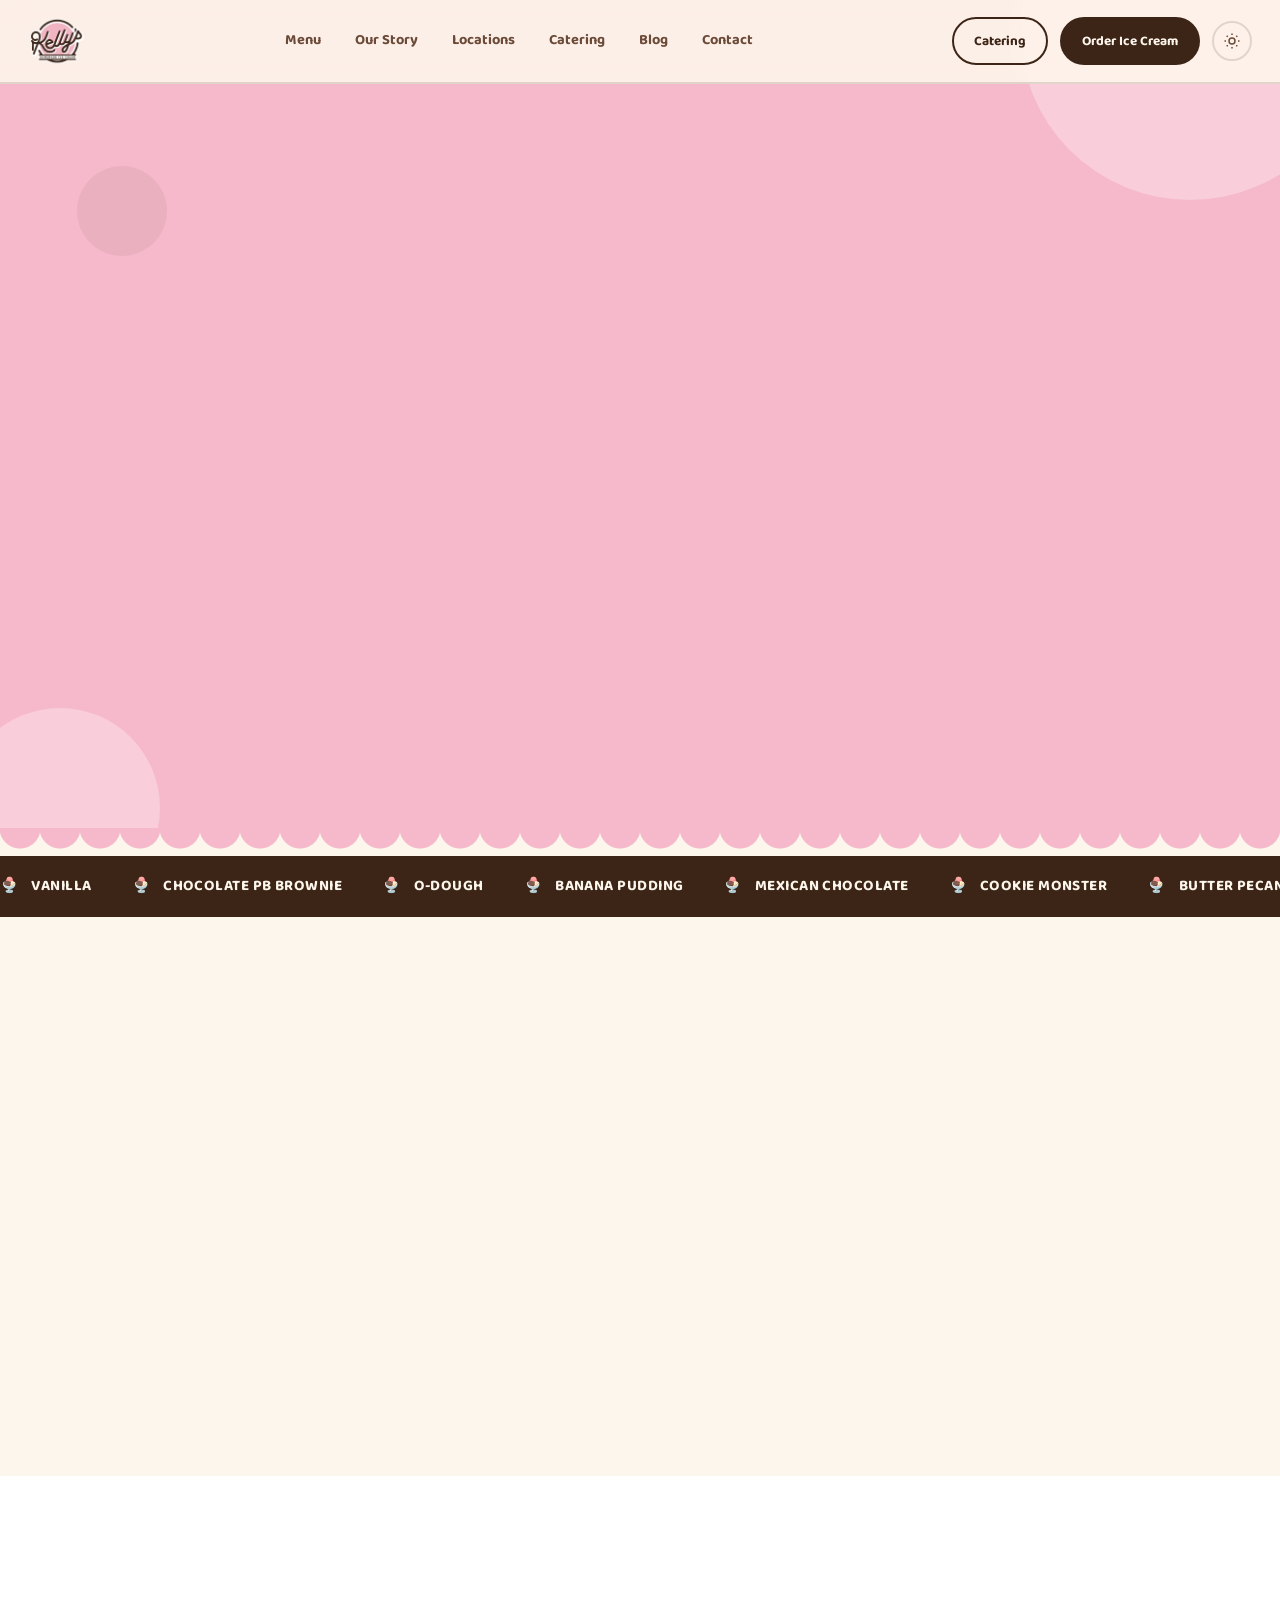
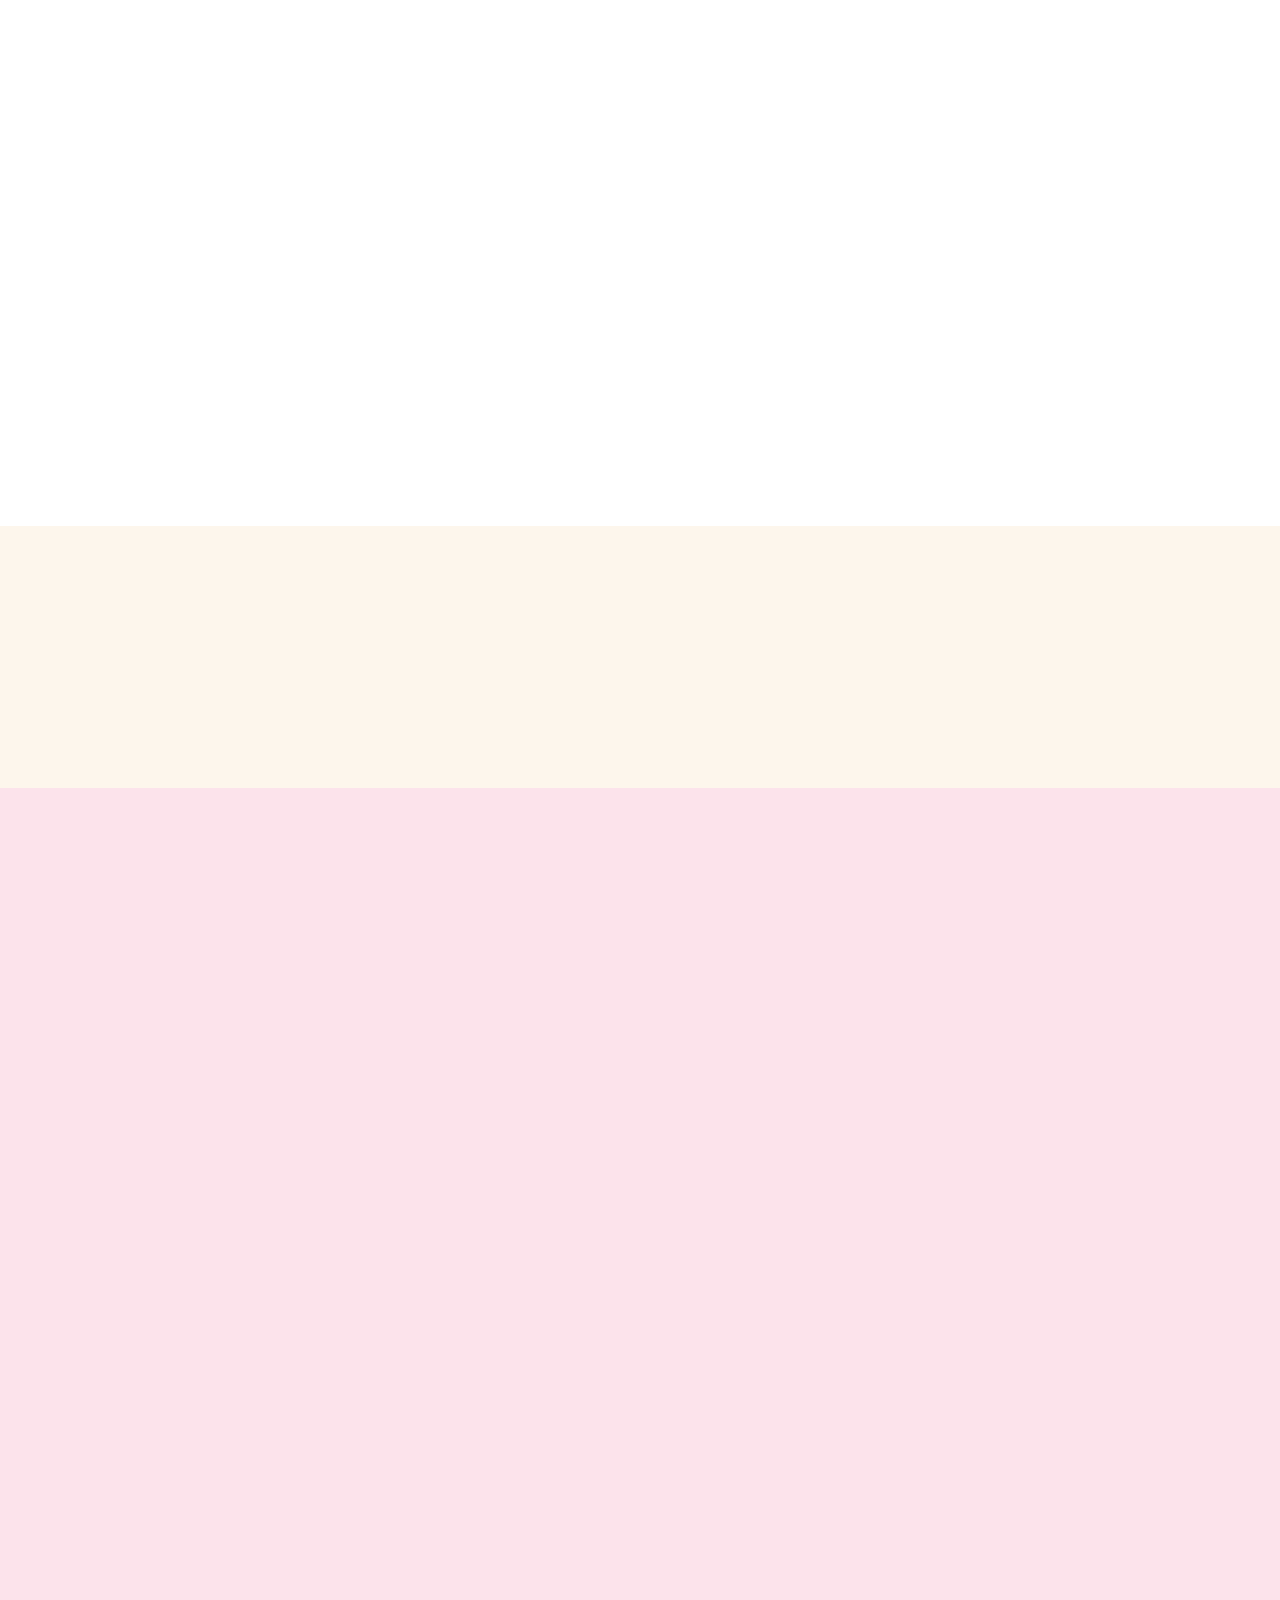
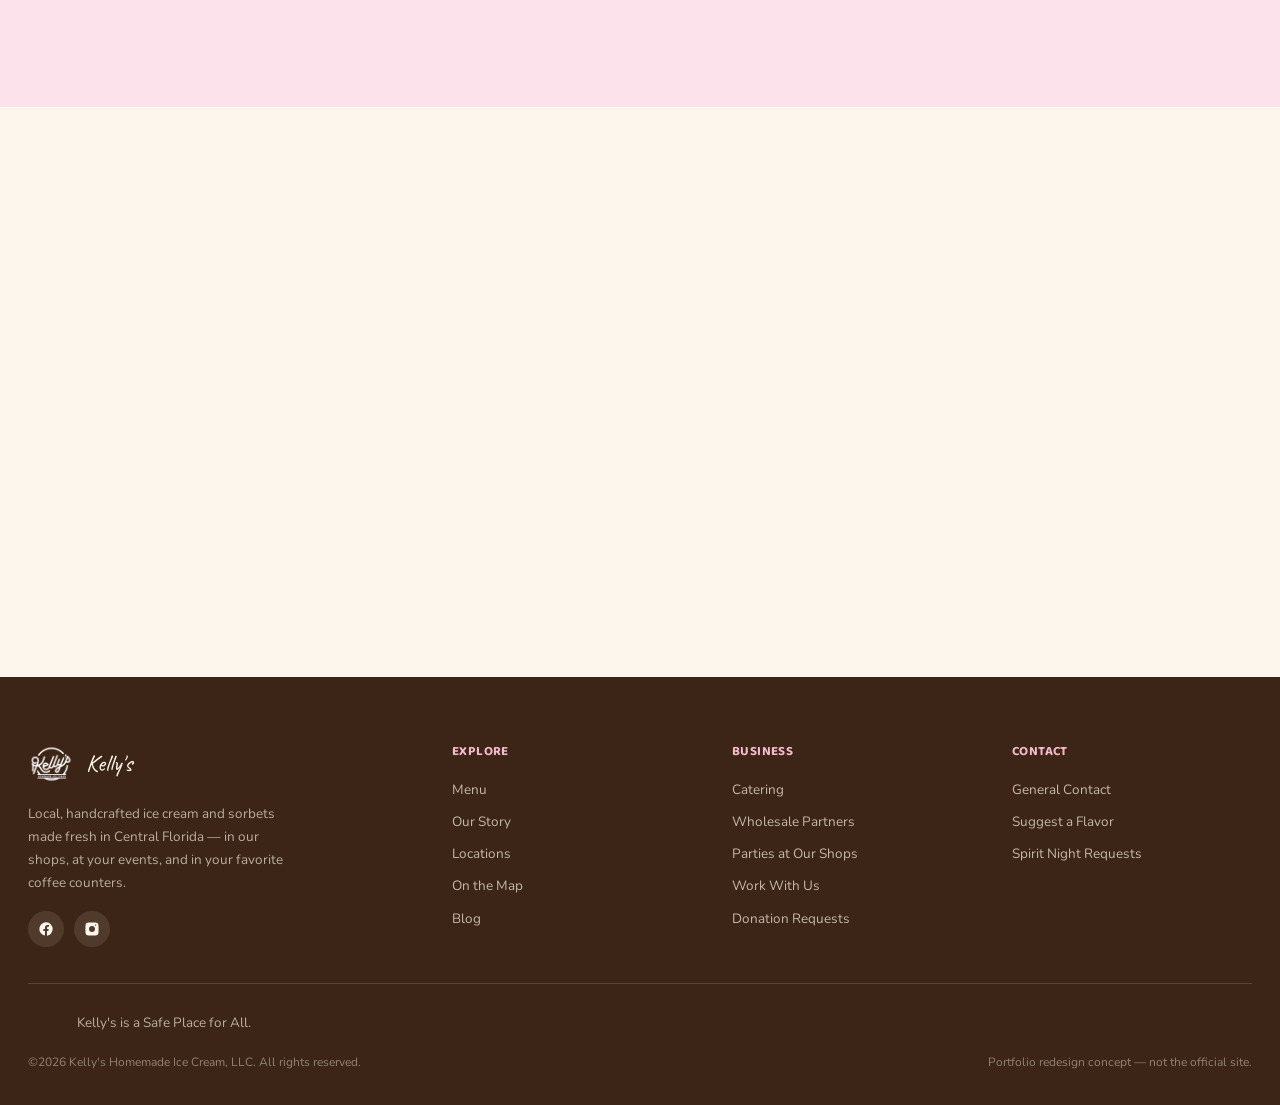
==== commit 0ef5f22a: "Add light/dark mode The site launched light-only ("matches the shop's real in-store look of pink & c" ====
--- a/index.html
+++ b/index.html
@@ -1,6 +1,7 @@
 <!DOCTYPE html>
 <html lang="en">
 <head>
+  <script src="js/theme.js"></script>
   <meta charset="UTF-8">
   <meta name="viewport" content="width=device-width, initial-scale=1.0">
   <title>Kelly's Homemade Ice Cream | Central Florida Scoop Shops</title>
@@ -18,6 +19,12 @@
 
 <!-- ===== ICON SPRITE ===== -->
 <svg style="display:none" aria-hidden="true">
+  <symbol id="icon-sun" viewBox="0 0 24 24" fill="none" stroke="currentColor" stroke-width="2">
+    <circle cx="12" cy="12" r="4"/><path d="M12 2v2M12 20v2M4.93 4.93l1.41 1.41M17.66 17.66l1.41 1.41M2 12h2M20 12h2M6.34 17.66l-1.41 1.41M19.07 4.93l-1.41 1.41"/>
+  </symbol>
+  <symbol id="icon-moon" viewBox="0 0 24 24" fill="none" stroke="currentColor" stroke-width="2">
+    <path d="M21 12.79A9 9 0 1 1 11.21 3 7 7 0 0 0 21 12.79Z"/>
+  </symbol>
   <symbol id="icon-pin" viewBox="0 0 24 24" fill="none" stroke="currentColor" stroke-width="2" stroke-linecap="round" stroke-linejoin="round">
     <path d="M21 10c0 6-9 12-9 12s-9-6-9-12a9 9 0 0 1 18 0z"/><circle cx="12" cy="10" r="3"/>
   </symbol>
@@ -88,6 +95,10 @@
     <div class="nav-actions">
       <a href="catering.html" class="btn btn-outline btn-sm">Catering</a>
       <a href="menu.html" class="btn btn-primary btn-sm">Order Ice Cream</a>
+      <button class="theme-toggle" id="theme-toggle" type="button" aria-label="Toggle light and dark theme">
+        <svg class="icon-sun" width="18" height="18"><use href="#icon-sun"/></svg>
+        <svg class="icon-moon" width="18" height="18"><use href="#icon-moon"/></svg>
+      </button>
       <button class="hamburger" id="hamburger" aria-label="Toggle menu" aria-expanded="false">
         <span></span><span></span><span></span>
       </button>
@@ -108,6 +119,12 @@
     <li><a href="contact.html" class="mobile-link">Contact</a></li>
   </ul>
   <a href="menu.html" class="btn btn-primary btn-full">Order Ice Cream</a>
+  <button class="theme-toggle theme-toggle-mobile" id="theme-toggle-mobile" type="button" aria-label="Toggle light and dark theme">
+    <svg class="icon-sun" width="18" height="18"><use href="#icon-sun"/></svg>
+    <svg class="icon-moon" width="18" height="18"><use href="#icon-moon"/></svg>
+    <span class="theme-label-dark">Light Mode</span>
+    <span class="theme-label-light">Dark Mode</span>
+  </button>
 </div>
 
 <main>
--- a/css/style.css
+++ b/css/style.css
@@ -1,14 +1,53 @@
 /* ============================================================
    KELLY'S HOMEMADE ICE CREAM — style.css
    Warm cream + bubblegum pink + cocoa brown, scalloped "drip"
-   section dividers, rounded playful type. Light-only palette —
-   matches the shop's real in-store look (pink & cream stripes).
+   section dividers, rounded playful type. Theme tokens default
+   to dark (:root); html[data-theme="light"] overrides them with
+   the original palette this site launched with (matches the
+   shop's real in-store look of pink & cream stripes).
+
+   --pink and --chrome are fixed brand constants, unchanged by
+   theme: --pink is the bubblegum hero/page-hero band and a few
+   accents that live on it or on --chrome; --chrome is the cocoa
+   band used by the footer, the flavor-ticker, and the brown CTA
+   sections, plus the heading ink that sits on the pink band
+   (both bands stay put rather than inverting). --chrome-text and
+   --hero-ink-soft are the fixed light/dark ink pairs those two
+   bands use for body copy.
    ============================================================ */
 
 :root {
+  --pink:          #F6B9CB;
+  --chrome:        #3C2516;
+  --chrome-text:   #FDF6EC;
+  --hero-ink-soft: rgba(60, 37, 22, 0.72);
+
+  --cream:      #191210;
+  --cream-2:    #211815;
+  --cream-rgb:  25,18,16;
+  --pink-soft:  rgba(238, 147, 174, 0.16);
+  --pink-deep:  #F5A9C2;
+  --pink-line:  rgba(255, 255, 255, 0.12);
+  --brown:      #FBEFE3;
+  --brown-2:    #D8C4B8;
+  --brown-3:    #9C8579;
+  --white:      #261B17;
+  --shadow:     rgba(0, 0, 0, 0.45);
+  --danger:     #ff6b60;
+
+  --radius:     20px;
+  --radius-lg:  28px;
+  --ease:       cubic-bezier(0.4, 0, 0.2, 1);
+  --font-display: 'Baloo 2', 'Segoe UI', sans-serif;
+  --font-text:    'Nunito', 'Segoe UI', sans-serif;
+  --font-script:  'Caveat', cursive;
+  --font-mono:    'Space Mono', 'SFMono-Regular', monospace;
+}
+
+html[data-theme="light"] {
   --cream:      #FDF6EC;
   --cream-2:    #FAEEDC;
-  --pink:       #F6B9CB;
+  --cream-rgb:  253,246,236;
   --pink-soft:  #FCE3EB;
   --pink-deep:  #EE93AE;
   --pink-line:  rgba(60, 37, 22, 0.14);
@@ -17,13 +56,15 @@
   --brown-3:    #8C7160;
   --white:      #FFFFFF;
   --shadow:     rgba(60, 37, 22, 0.14);
-  --radius:     20px;
-  --radius-lg:  28px;
-  --ease:       cubic-bezier(0.4, 0, 0.2, 1);
-  --font-display: 'Baloo 2', 'Segoe UI', sans-serif;
-  --font-text:    'Nunito', 'Segoe UI', sans-serif;
-  --font-script:  'Caveat', cursive;
-  --font-mono:    'Space Mono', 'SFMono-Regular', monospace;
+  --danger:     #c0392b;
+}
+html { transition: background var(--ease); }
+
+/* ---- Theme toggle crossfade (View Transitions API, see js/theme.js) ---- */
+::view-transition-old(root),
+::view-transition-new(root) {
+  animation-duration: 0.45s;
+  animation-timing-function: var(--ease);
 }
 
 /* ---- Reset ---- */
@@ -94,7 +135,7 @@
 .btn-primary:hover { background: #2a1a0f; transform: translateY(-2px); box-shadow: 0 14px 30px var(--shadow); }
 .btn-outline { background: transparent; color: var(--brown); border-color: var(--brown); }
 .btn-outline:hover { background: var(--brown); color: var(--cream); }
-.btn-pink { background: var(--pink-deep); color: var(--white); }
+.btn-pink { background: var(--pink-deep); color: #fff; }
 .btn-pink:hover { background: var(--brown); color: var(--cream); transform: translateY(-2px); box-shadow: 0 14px 30px var(--shadow); }
 .btn-sm { padding: 11px 20px; font-size: 13.5px; }
 .btn-full { width: 100%; }
@@ -131,7 +172,7 @@
   position: fixed; top: 0; left: 0; right: 0; z-index: 200;
   height: 84px;
   display: flex; align-items: center;
-  background: rgba(253, 246, 236, 0.9);
+  background: rgba(var(--cream-rgb), 0.9);
   backdrop-filter: blur(10px);
   border-bottom: 2px solid var(--pink-line);
   transition: box-shadow 0.3s var(--ease);
@@ -153,6 +194,33 @@
 .nav-link:hover, .nav-link.active { color: var(--brown); background: var(--pink-soft); }
 
 .nav-actions { display: flex; align-items: center; gap: 12px; flex-shrink: 0; }
+
+.theme-toggle {
+  display: flex; align-items: center; justify-content: center;
+  width: 40px; height: 40px; flex-shrink: 0;
+  border-radius: 50%;
+  border: 2px solid var(--pink-line);
+  color: var(--brown-2);
+  transition: all var(--ease);
+}
+.theme-toggle:hover { border-color: var(--pink-deep); color: var(--pink-deep); }
+.theme-toggle .icon-moon { display: block; }
+.theme-toggle .icon-sun { display: none; }
+html[data-theme="light"] .theme-toggle .icon-moon { display: none; }
+html[data-theme="light"] .theme-toggle .icon-sun { display: block; }
+.theme-toggle-mobile {
+  width: 100%; height: auto;
+  border-radius: 999px;
+  padding: 14px 20px; gap: 10px;
+  margin-bottom: 16px;
+  font-family: var(--font-display);
+  font-size: 14px; font-weight: 700;
+  color: var(--brown);
+}
+.theme-label-dark, .theme-label-light { display: none; }
+.theme-toggle-mobile .theme-label-dark { display: inline; }
+html[data-theme="light"] .theme-toggle-mobile .theme-label-dark { display: none; }
+html[data-theme="light"] .theme-toggle-mobile .theme-label-light { display: inline; }
 
 .hamburger { display: none; flex-direction: column; gap: 5px; padding: 6px; margin-left: 4px; }
 .hamburger span { display: block; width: 24px; height: 3px; border-radius: 2px; background: var(--brown); transition: transform 0.3s var(--ease), opacity 0.3s var(--ease); }
@@ -194,10 +262,10 @@
 .page-hero::before { width: 260px; height: 260px; top: -100px; right: -60px; }
 .page-hero::after { width: 160px; height: 160px; bottom: -60px; left: 8%; }
 .page-hero-inner { position: relative; z-index: 2; max-width: 760px; }
-.page-hero .eyebrow { color: var(--brown); }
+.page-hero .eyebrow { color: var(--chrome); }
 .page-hero .eyebrow::before { content: ''; }
-.page-hero h1 { font-size: clamp(38px, 6vw, 64px); color: var(--brown); }
-.page-hero p { font-size: 17.5px; color: var(--brown-2); max-width: 58ch; margin-top: 16px; }
+.page-hero h1 { font-size: clamp(38px, 6vw, 64px); color: var(--chrome); }
+.page-hero p { font-size: 17.5px; color: var(--hero-ink-soft); max-width: 58ch; margin-top: 16px; }
 
 /* ============================================================
    HOME HERO
@@ -213,11 +281,11 @@
 .hero-blob--2 { width: 200px; height: 200px; bottom: -80px; left: -40px; }
 .hero-blob--3 { width: 90px; height: 90px; top: 20%; left: 6%; background: rgba(60,37,22,0.06); }
 .hero-inner { position: relative; z-index: 2; display: grid; grid-template-columns: 1.1fr 0.9fr; gap: 56px; align-items: center; }
-.hero-eyebrow { color: var(--brown); }
+.hero-eyebrow { color: var(--chrome); }
 .hero-eyebrow::before { content: ''; }
-.hero-title { font-size: clamp(42px, 6vw, 72px); color: var(--brown); margin-bottom: 20px; }
-.hero-title .script { display: block; color: var(--white); -webkit-text-stroke: 2px var(--brown); font-size: 1.15em; }
-.hero-sub { font-size: 18px; color: var(--brown-2); max-width: 50ch; margin-bottom: 32px; }
+.hero-title { font-size: clamp(42px, 6vw, 72px); color: var(--chrome); margin-bottom: 20px; }
+.hero-title .script { display: block; color: #fff; -webkit-text-stroke: 2px var(--chrome); font-size: 1.15em; }
+.hero-sub { font-size: 18px; color: var(--hero-ink-soft); max-width: 50ch; margin-bottom: 32px; }
 .hero-actions { display: flex; gap: 14px; flex-wrap: wrap; }
 .hero-visual { position: relative; }
 .hero-visual img { border-radius: var(--radius-lg); box-shadow: 0 30px 60px rgba(60,37,22,0.25); }
@@ -239,10 +307,10 @@
 /* ============================================================
    MARQUEE (flavor ticker)
    ============================================================ */
-.marquee-strip { background: var(--brown); padding: 18px 0; overflow: hidden; }
+.marquee-strip { background: var(--chrome); padding: 18px 0; overflow: hidden; }
 .marquee-track { display: flex; gap: 40px; width: max-content; animation: marquee 32s linear infinite; }
 @keyframes marquee { from { transform: translateX(0); } to { transform: translateX(-50%); } }
-.marquee-item { font-family: var(--font-display); font-weight: 700; font-size: 15px; color: var(--cream); white-space: nowrap; display: flex; align-items: center; gap: 12px; text-transform: uppercase; letter-spacing: 0.03em; }
+.marquee-item { font-family: var(--font-display); font-weight: 700; font-size: 15px; color: var(--chrome-text); white-space: nowrap; display: flex; align-items: center; gap: 12px; text-transform: uppercase; letter-spacing: 0.03em; }
 .marquee-item::before { content: '🍨'; font-size: 15px; }
 
 /* ============================================================
@@ -409,7 +477,7 @@
 .form-group label { font-family: var(--font-display); font-size: 12.5px; font-weight: 700; color: var(--brown-2); }
 .form-group.checkbox { flex-direction: row; align-items: center; gap: 10px; }
 .form-group.checkbox input { width: auto; }
-.field-error { font-size: 11.5px; color: #c0392b; min-height: 14px; }
+.field-error { font-size: 11.5px; color: var(--danger); min-height: 14px; }
 .form-success {
   display: flex; align-items: center; gap: 14px; padding: 22px 24px; border-radius: var(--radius);
   background: var(--pink-soft); border: 2px solid var(--pink-line); color: var(--brown); font-size: 15px; font-weight: 700;
@@ -433,8 +501,8 @@
 .dos-donts { display: grid; grid-template-columns: 1fr 1fr; gap: 24px; }
 .dos-card { border-radius: var(--radius-lg); padding: 28px 26px; }
 .dos-card--yes { background: var(--white); box-shadow: 0 14px 34px var(--shadow); }
-.dos-card--no { background: var(--brown); color: var(--cream); }
-.dos-card--no h3, .dos-card--no li { color: var(--cream); }
+.dos-card--no { background: var(--chrome); color: var(--chrome-text); }
+.dos-card--no h3, .dos-card--no li { color: var(--chrome-text); }
 .dos-card h3 { font-size: 18px; margin-bottom: 16px; }
 .dos-card ul { display: flex; flex-direction: column; gap: 10px; }
 .dos-card li { display: flex; gap: 10px; font-size: 14px; align-items: flex-start; }
@@ -461,7 +529,8 @@
    MAP EMBED PAGE
    ============================================================ */
 .map-frame { position: relative; border-radius: var(--radius-lg); overflow: hidden; box-shadow: 0 24px 50px var(--shadow); aspect-ratio: 16/8; }
-.map-frame iframe { position: absolute; inset: 0; width: 100%; height: 100%; border: 0; }
+.map-frame iframe { position: absolute; inset: 0; width: 100%; height: 100%; border: 0; transition: filter var(--ease); }
+html[data-theme="dark"] .map-frame iframe { filter: invert(0.92) hue-rotate(180deg); }
 .map-pin-list { display: grid; grid-template-columns: repeat(2, 1fr); gap: 14px; margin-top: 32px; }
 .map-pin { display: flex; gap: 12px; align-items: flex-start; background: var(--white); border-radius: var(--radius); padding: 16px 18px; box-shadow: 0 10px 26px var(--shadow); }
 .map-pin svg { color: var(--pink-deep); flex-shrink: 0; margin-top: 2px; }
@@ -473,19 +542,19 @@
 /* ============================================================
    FOOTER
    ============================================================ */
-.footer { background: var(--brown); color: rgba(253,246,236,0.75); padding: 64px 0 32px; }
+.footer { background: var(--chrome); color: rgba(253,246,236,0.75); padding: 64px 0 32px; }
 .footer-grid { display: grid; grid-template-columns: 1.6fr 1fr 1fr 1fr; gap: 40px; padding-bottom: 36px; margin-bottom: 28px; border-bottom: 1px solid rgba(253,246,236,0.14); }
 .footer-logo { display: flex; align-items: center; gap: 12px; margin-bottom: 16px; }
 .footer-logo img { height: 46px; }
-.footer-logo-text { font-family: var(--font-script); font-size: 24px; color: var(--cream); }
+.footer-logo-text { font-family: var(--font-script); font-size: 24px; color: var(--chrome-text); }
 .footer p { color: rgba(253,246,236,0.65); font-size: 13.5px; line-height: 1.7; max-width: 34ch; }
 .footer-heading { font-family: var(--font-display); font-weight: 700; font-size: 13px; letter-spacing: 0.03em; text-transform: uppercase; color: var(--pink); margin-bottom: 16px; }
 .footer-links { display: flex; flex-direction: column; gap: 10px; }
 .footer-links a, .footer-links span { font-size: 13.5px; color: rgba(253,246,236,0.7); }
 .footer-links a:hover { color: var(--pink); }
 .footer-socials { display: flex; gap: 10px; margin-top: 16px; }
-.footer-social-btn { width: 36px; height: 36px; border-radius: 50%; background: rgba(253,246,236,0.1); display: flex; align-items: center; justify-content: center; color: var(--cream); transition: background 0.2s var(--ease); }
-.footer-social-btn:hover { background: var(--pink); color: var(--brown); }
+.footer-social-btn { width: 36px; height: 36px; border-radius: 50%; background: rgba(253,246,236,0.1); display: flex; align-items: center; justify-content: center; color: var(--chrome-text); transition: background 0.2s var(--ease); }
+.footer-social-btn:hover { background: var(--pink); color: var(--chrome); }
 .footer-bottom { display: flex; justify-content: space-between; flex-wrap: wrap; gap: 12px; font-size: 12px; color: rgba(253,246,236,0.45); }
 .footer-safe { text-align: center; font-size: 12.5px; color: rgba(253,246,236,0.55); margin-bottom: 18px; }
 
